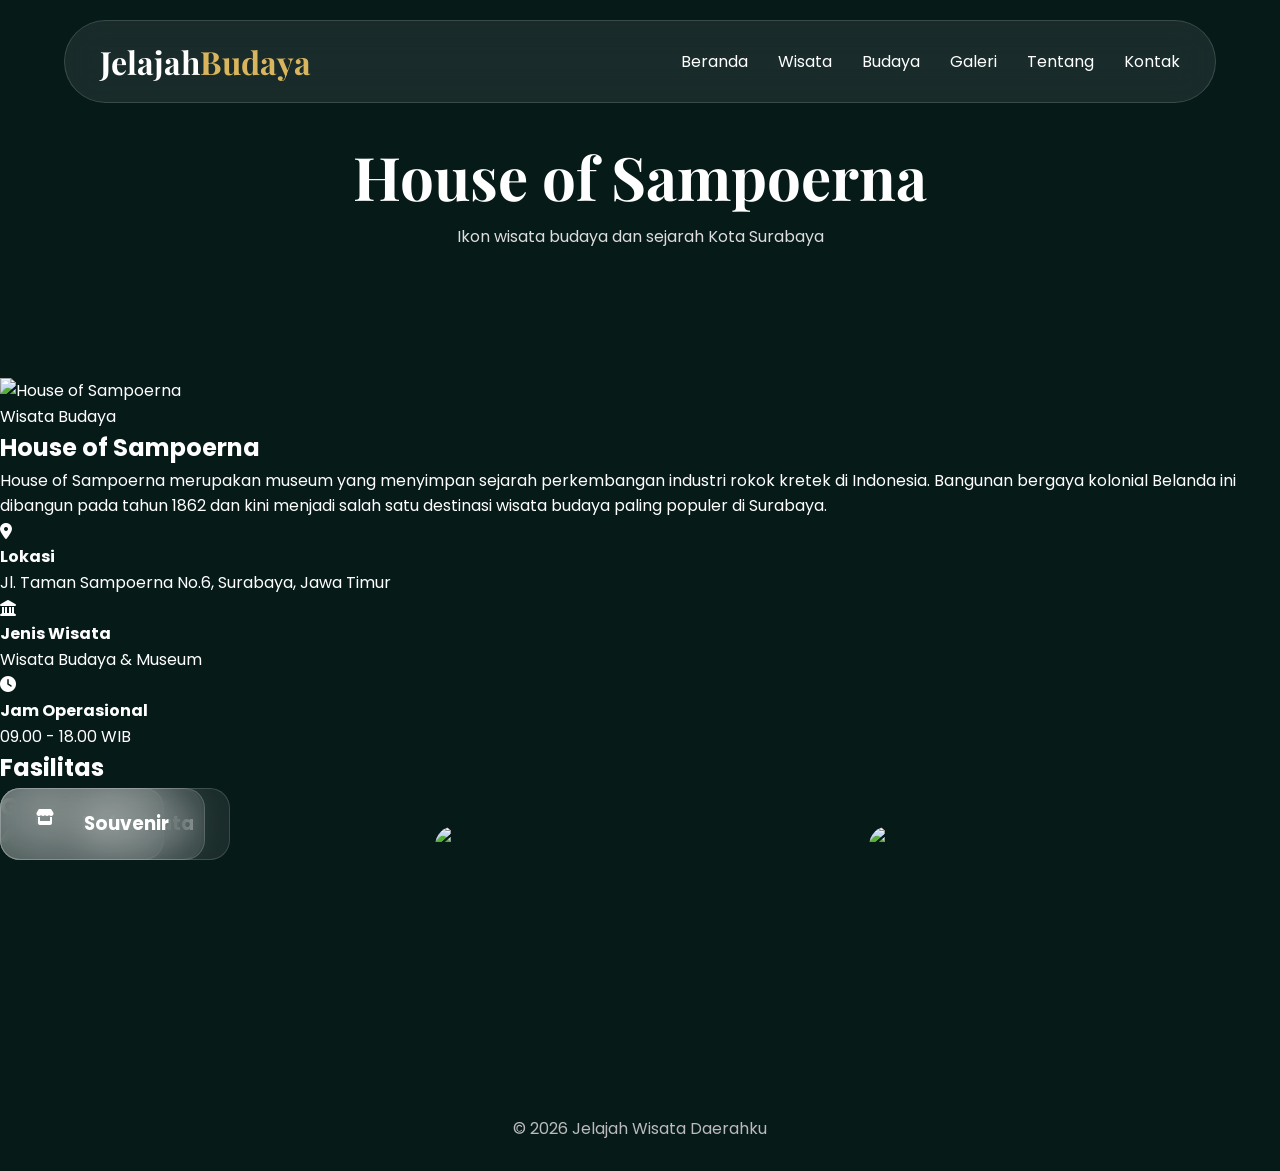
==== budaya_page.html @ b641ee5a "dashboard website" ====
<!DOCTYPE html>
<html lang="id">

<head>

    <meta charset="UTF-8">

    <meta name="viewport" content="width=device-width, initial-scale=1.0">

    <title>Wisata Budaya | House of Sampoerna</title>

    <link rel="stylesheet" href="css/style.css">

    <link rel="preconnect" href="https://fonts.googleapis.com">

    <link href="https://fonts.googleapis.com/css2?family=Poppins:wght@300;400;500;600;700&family=Playfair+Display:wght@700&display=swap"
        rel="stylesheet">

    <link rel="stylesheet"
        href="https://cdnjs.cloudflare.com/ajax/libs/font-awesome/6.7.1/css/all.min.css">

</head>

<body>

    <!-- NAVBAR -->

    <nav>

        <div class="logo">

            Jelajah<span>Budaya</span>

        </div>

       <ul>

            <li><a href="index.html">Beranda</a></li>

            <li><a href="wisata_page.html">Wisata</a></li>

            <li><a href="budaya_page.html">Budaya</a></li>

            <li><a href="galeri_page.html" class="active">Galeri</a></li>

            <li><a href="tentang_page.html">Tentang</a></li>

            <li><a href="kontak_page.html">Kontak</a></li>

        </ul>

    </nav>

    <!-- HERO -->

    <section class="page-hero">

        <h1>

            House of Sampoerna

        </h1>

        <p>

            Ikon wisata budaya dan sejarah Kota Surabaya

        </p>

    </section>

    <!-- DETAIL -->

    <section class="detail-section">

        <div class="detail-image">

            <img src="img/surabaya.jpg" alt="House of Sampoerna">

        </div>

        <div class="detail-content">

            <span>Wisata Budaya</span>

            <h2>

                House of Sampoerna

            </h2>

            <p>

                House of Sampoerna merupakan museum yang menyimpan sejarah
                perkembangan industri rokok kretek di Indonesia. Bangunan
                bergaya kolonial Belanda ini dibangun pada tahun 1862 dan kini
                menjadi salah satu destinasi wisata budaya paling populer di Surabaya.

            </p>

            <div class="info-box">

                <div>

                    <i class="fa-solid fa-location-dot"></i>

                    <h4>Lokasi</h4>

                    <p>

                        Jl. Taman Sampoerna No.6,
                        Surabaya, Jawa Timur

                    </p>

                </div>

                <div>

                    <i class="fa-solid fa-landmark"></i>

                    <h4>Jenis Wisata</h4>

                    <p>

                        Wisata Budaya & Museum

                    </p>

                </div>

                <div>

                    <i class="fa-solid fa-clock"></i>

                    <h4>Jam Operasional</h4>

                    <p>

                        09.00 - 18.00 WIB

                    </p>

                </div>

            </div>

        </div>

    </section>

    <!-- FASILITAS -->

    <section class="facility">

        <h2>

            Fasilitas

        </h2>

        <div class="facility-grid">

            <div class="glass-card">

                <i class="fa-solid fa-camera"></i>

                <h3>Museum</h3>

            </div>

            <div class="glass-card">

                <i class="fa-solid fa-bus"></i>

                <h3>Bus Wisata</h3>

            </div>

            <div class="glass-card">

                <i class="fa-solid fa-mug-hot"></i>

                <h3>Kafe</h3>

            </div>

            <div class="glass-card">

                <i class="fa-solid fa-store"></i>

                <h3>Souvenir</h3>

            </div>

        </div>

    </section>

    <!-- GALERI -->

    <section class="mini-gallery">

        <h2>

            Galeri Wisata

        </h2>

        <div class="gallery-grid">

            <img src="img/gallery1.jpg">

            <img src="img/gallery2.jpg">

            <img src="img/gallery3.jpg">

        </div>

    </section>

    <!-- FOOTER -->

    <footer>

        <p>

            © 2026 Jelajah Wisata Daerahku

        </p>

    </footer>

    <script src="js/script.js"></script>

</body>

</html>
---- css/style.css ----
/* ===========================
JELAJAH BUDAYA - STYLE.CSS
=========================== */

@import url('https://fonts.googleapis.com/css2?family=Poppins:wght@300;400;500;600;700&family=Playfair+Display:wght@600;700&display=swap');

*{
    margin:0;
    padding:0;
    box-sizing:border-box;
    scroll-behavior:smooth;
}

body{
    font-family:'Poppins',sans-serif;
    background:#061a18;
    color:#fff;
    overflow-x:hidden;
    line-height:1.6;
}

img{
    max-width:100%;
    display:block;
}

a{
    text-decoration:none;
    color:inherit;
}

button{
    font-family:'Poppins',sans-serif;
    cursor:pointer;
}

.active{
    color:#d9b65d!important;
}

/* NAVBAR */

nav{
    position:fixed;
    top:20px;
    left:50%;
    transform:translateX(-50%);
    width:90%;
    display:flex;
    justify-content:space-between;
    align-items:center;
    padding:15px 35px;
    border-radius:60px;
    backdrop-filter:blur(20px);
    background:rgba(255,255,255,.08);
    border:1px solid rgba(255,255,255,.15);
    z-index:1000;
}

.logo{
    font-size:32px;
    font-weight:700;
    font-family:'Playfair Display',serif;
}

.logo span{
    color:#d9b65d;
}

nav ul{
    display:flex;
    gap:30px;
    list-style:none;
}

nav ul a{
    transition:.3s;
}

nav ul a:hover{
    color:#d9b65d;
}

nav button{
    background:#d9b65d;
    color:#061a18;
    border:none;
    padding:12px 24px;
    border-radius:30px;
    font-weight:600;
}

/* HERO */

.hero{
    min-height:100vh;
    background:
    linear-gradient(rgba(6,26,24,.65),rgba(6,26,24,.75)),
    url("../img/hero.jpg") center/cover;
    display:flex;
    justify-content:center;
    align-items:center;
    text-align:center;
    position:relative;
}

.hero-content{
    width:70%;
    z-index:2;
}

.hero h1{
    font-family:'Playfair Display',serif;
    font-size:72px;
    margin-bottom:20px;
}

.hero p{
    color:#ddd;
    max-width:900px;
    margin:auto;
}

.hero-btn{
    margin-top:35px;
}

.hero-btn a{
    display:inline-block;
    margin:10px;
    padding:15px 32px;
    border-radius:40px;
    transition:.3s;
}

.hero-btn a:first-child{
    background:#d9b65d;
    color:#061a18;
}

.hero-btn .glass{
    backdrop-filter:blur(15px);
    background:rgba(255,255,255,.08);
    border:1px solid rgba(255,255,255,.15);
}

.hero-btn a:hover{
    transform:translateY(-5px);
}

.glass-card{
    position:absolute;
    bottom:40px;
    display:flex;
    gap:30px;
    padding:20px 35px;
    border-radius:20px;
    backdrop-filter:blur(18px);
    background:rgba(255,255,255,.08);
    border:1px solid rgba(255,255,255,.15);
}

.glass-card h2{
    color:#d9b65d;
}

/* PAGE HERO */

.page-hero{
    height:42vh;
    display:flex;
    flex-direction:column;
    justify-content:center;
    align-items:center;
    text-align:center;
    background:
    linear-gradient(rgba(6,26,24,.75),rgba(6,26,24,.75)),
    url("../img/hero.jpg") center/cover;
}

.page-hero h1{
    font-size:60px;
    font-family:'Playfair Display',serif;
}

.page-hero p{
    color:#ddd;
    width:70%;
}

/* COMMON */

.title{
    text-align:center;
    margin-bottom:60px;
}

.title h2{
    font-family:'Playfair Display',serif;
    font-size:52px;
}

.title p{
    color:#ccc;
}

/* ABOUT */

.about{
    width:90%;
    margin:100px auto;
    display:flex;
    gap:60px;
    align-items:center;
}

.about-image,.about-text{
    flex:1;
}

.about-image img{
    border-radius:25px;
}

.about-text span{
    color:#d9b65d;
    letter-spacing:3px;
}

.about-text h2{
    font-size:48px;
    margin:15px 0;
    font-family:'Playfair Display',serif;
}

.about-text p{
    color:#ddd;
}

.about button{
    margin-top:25px;
    background:#d9b65d;
    color:#061a18;
    border:none;
    padding:15px 28px;
    border-radius:30px;
}

/* DESTINATION */

.destination{
    width:90%;
    margin:100px auto;
}

.cards{
    display:grid;
    grid-template-columns:repeat(auto-fit,minmax(280px,1fr));
    gap:30px;
}

.card{
    border-radius:22px;
    overflow:hidden;
    backdrop-filter:blur(18px);
    background:rgba(255,255,255,.08);
    border:1px solid rgba(255,255,255,.12);
    transition:.35s;
}

.card:hover{
    transform:translateY(-10px);
}

.card img{
    height:250px;
    width:100%;
    object-fit:cover;
}

.content{
    padding:22px;
}

.content h3{
    font-family:'Playfair Display',serif;
    margin-bottom:10px;
}

/* GALLERY */

.gallery,
.gallery-section{
    width:90%;
    margin:100px auto;
}

.gallery-grid,
.gallery-container{
    display:grid;
    grid-template-columns:repeat(auto-fit,minmax(280px,1fr));
    gap:24px;
}

.gallery-grid img,
.gallery-card img{
    border-radius:20px;
    height:260px;
    object-fit:cover;
    transition:.3s;
}

.gallery-grid img:hover{
    transform:scale(1.04);
}

.gallery-card{
    border-radius:20px;
    overflow:hidden;
    backdrop-filter:blur(18px);
    background:rgba(255,255,255,.08);
    border:1px solid rgba(255,255,255,.12);
}

.gallery-card h3{
    padding:18px;
    text-align:center;
}

/* TENTANG */

.about-page,
.team,
.contact-page{
    width:90%;
    margin:100px auto;
}

.about-card,
.glass-item,
.team-card,
.contact-info{
    backdrop-filter:blur(18px);
    background:rgba(255,255,255,.08);
    border:1px solid rgba(255,255,255,.15);
    border-radius:22px;
}

.about-card{
    padding:45px;
    margin-bottom:40px;
}

.about-grid,
.team-grid{
    display:grid;
    grid-template-columns:repeat(auto-fit,minmax(250px,1fr));
    gap:25px;
}

.glass-item,
.team-card{
    padding:35px;
    text-align:center;
}

.glass-item i,
.team-card i{
    font-size:46px;
    color:#d9b65d;
    margin-bottom:15px;
}

/* CONTACT */

.contact-page{
    display:grid;
    grid-template-columns:1fr 1fr;
    gap:40px;
}

.contact-info{
    padding:40px;
}

.contact-info div{
    margin:18px 0;
}

.contact-form{
    display:flex;
    flex-direction:column;
    gap:18px;
}

.contact-form input,
.contact-form textarea{
    padding:16px;
    border:none;
    border-radius:14px;
    background:rgba(255,255,255,.08);
    color:#fff;
}

.contact-form button{
    background:#d9b65d;
    color:#061a18;
    border:none;
    padding:16px;
    border-radius:14px;
    font-weight:700;
}

/* FOOTER */

footer{
    padding:30px;
    text-align:center;
    color:#bbb;
}

/* SCROLLBAR */

::-webkit-scrollbar{
    width:8px;
}
::-webkit-scrollbar-thumb{
    background:#d9b65d;
    border-radius:20px;
}

/* RESPONSIVE */

@media(max-width:992px){

nav{
flex-direction:column;
gap:15px;
padding:20px;
}

nav ul{
flex-wrap:wrap;
justify-content:center;
}

.hero h1{
font-size:50px;
}

.about{
flex-direction:column;
}

.contact-page{
grid-template-columns:1fr;
}

}

@media(max-width:768px){

.hero-content{
width:90%;
}

.hero h1{
font-size:38px;
}

.page-hero h1{
font-size:42px;
}

.glass-card{
flex-direction:column;
}

}
.gallery-section{

    width:90%;

    margin:100px auto;

}

.gallery-container{

    display:grid;

    grid-template-columns:repeat(auto-fit,minmax(320px,1fr));

    gap:30px;

}

.gallery-card{

    backdrop-filter:blur(20px);

    background:rgba(255,255,255,.08);

    border:1px solid rgba(255,255,255,.15);

    border-radius:20px;

    overflow:hidden;

    transition:.4s;

}

.gallery-card:hover{

    transform:translateY(-10px);

}

.gallery-card img{

    width:100%;

    height:280px;

    object-fit:cover;

}

.gallery-card h3{

    padding:20px;

    text-align:center;

    color:white;

}
.about-page{

    width:90%;
    margin:100px auto;

}

.about-card{

    backdrop-filter:blur(18px);

    background:rgba(255,255,255,.08);

    border:1px solid rgba(255,255,255,.15);

    padding:50px;

    border-radius:25px;

    margin-bottom:50px;

}

.about-card h2{

    margin-bottom:20px;

    font-size:42px;

}

.about-card p{

    line-height:34px;

    color:#ddd;

}

.about-grid{

    display:grid;

    grid-template-columns:repeat(auto-fit,minmax(300px,1fr));

    gap:30px;

}

.glass-item{

    backdrop-filter:blur(20px);

    background:rgba(255,255,255,.08);

    border:1px solid rgba(255,255,255,.15);

    padding:40px;

    border-radius:20px;

}

.glass-item i{

    font-size:45px;

    color:#d9b65d;

    margin-bottom:20px;

}

.team{

    width:90%;

    margin:100px auto;

}

.team h2{

    text-align:center;

    margin-bottom:50px;

}

.team-grid{

    display:grid;

    grid-template-columns:repeat(auto-fit,minmax(220px,1fr));

    gap:30px;

}

.team-card{

    backdrop-filter:blur(20px);

    background:rgba(255,255,255,.08);

    border:1px solid rgba(255,255,255,.15);

    border-radius:20px;

    text-align:center;

    padding:40px;

}

.team-card i{

    font-size:50px;

    color:#d9b65d;

    margin-bottom:20px;

}
.contact-page{

    width:90%;

    margin:100px auto;

    display:grid;

    grid-template-columns:1fr 1fr;

    gap:50px;

}

.contact-info{

    backdrop-filter:blur(20px);

    background:rgba(255,255,255,.08);

    border:1px solid rgba(255,255,255,.15);

    padding:50px;

    border-radius:20px;

}

.contact-info h2{

    margin-bottom:30px;

}

.contact-info div{

    margin:25px 0;

    font-size:18px;

}

.contact-info i{

    color:#d9b65d;

    margin-right:10px;

}

.contact-form{

    display:flex;

    flex-direction:column;

    gap:20px;

}

.contact-form input,

.contact-form textarea{

    padding:18px;

    border:none;

    border-radius:15px;

    background:rgba(255,255,255,.08);

    color:white;

    backdrop-filter:blur(20px);

}

.contact-form button{

    padding:18px;

    border:none;

    background:#d9b65d;

    color:#061a18;

    border-radius:15px;

    cursor:pointer;

    font-weight:600;

}
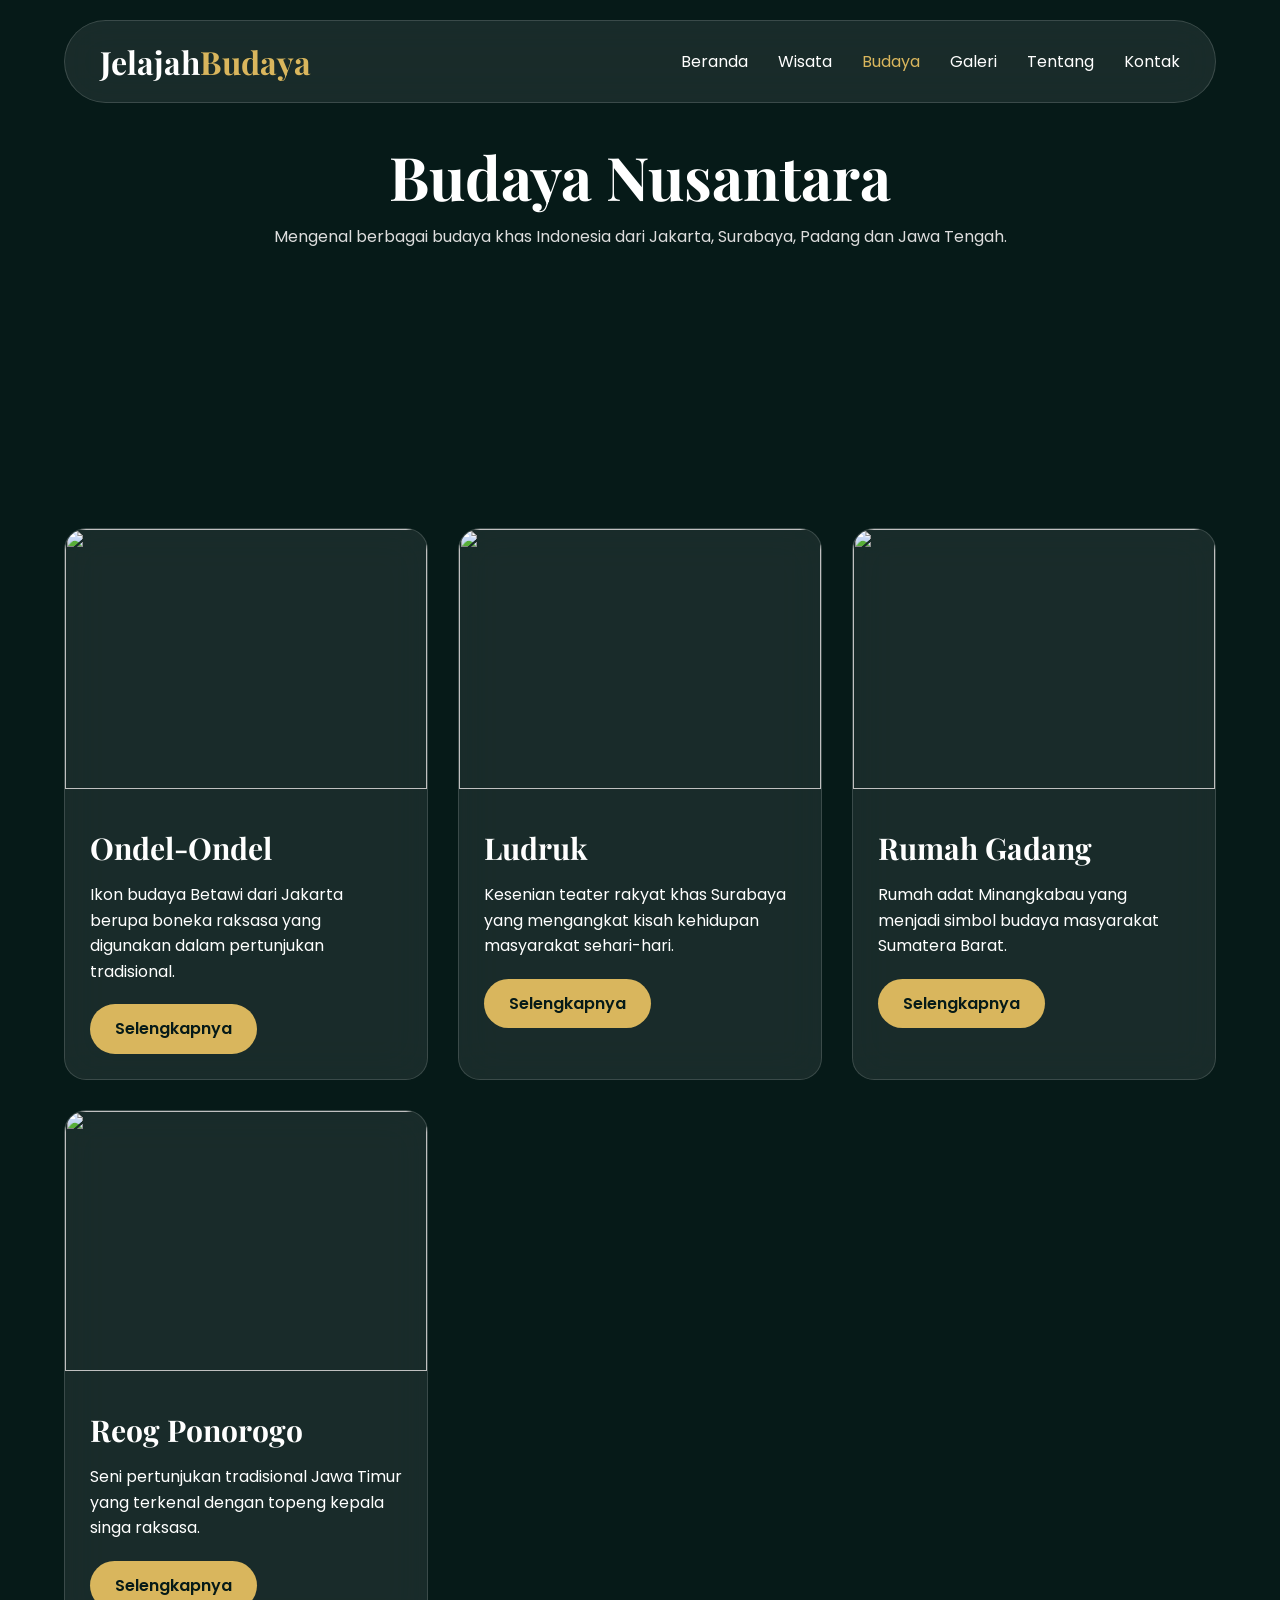
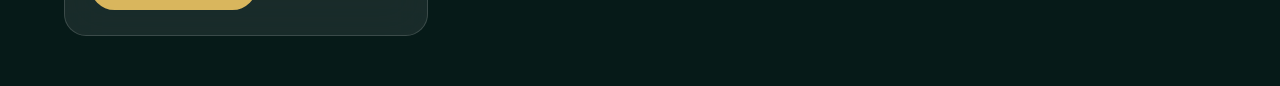
==== commit bba1604c: "add music video" ====
--- a/budaya_page.html
+++ b/budaya_page.html
@@ -2,144 +2,143 @@
 <html lang="id">
 
 <head>
-
     <meta charset="UTF-8">
-
     <meta name="viewport" content="width=device-width, initial-scale=1.0">
-
-    <title>Wisata Budaya | House of Sampoerna</title>
+    <title>Budaya Nusantara</title>
 
     <link rel="stylesheet" href="css/style.css">
 
-    <link rel="preconnect" href="https://fonts.googleapis.com">
-
-    <link href="https://fonts.googleapis.com/css2?family=Poppins:wght@300;400;500;600;700&family=Playfair+Display:wght@700&display=swap"
+    <link
+        href="https://fonts.googleapis.com/css2?family=Poppins:wght@300;400;500;600;700&family=Playfair+Display:wght@700&display=swap"
         rel="stylesheet">
 
-    <link rel="stylesheet"
-        href="https://cdnjs.cloudflare.com/ajax/libs/font-awesome/6.7.1/css/all.min.css">
+    <link rel="stylesheet" href="https://cdnjs.cloudflare.com/ajax/libs/font-awesome/6.7.1/css/all.min.css">
 
 </head>
 
 <body>
 
-    <!-- NAVBAR -->
-
     <nav>
 
         <div class="logo">
-
             Jelajah<span>Budaya</span>
-
         </div>
 
-       <ul>
-
+        <ul>
             <li><a href="index.html">Beranda</a></li>
-
             <li><a href="wisata_page.html">Wisata</a></li>
-
-            <li><a href="budaya_page.html">Budaya</a></li>
-
-            <li><a href="galeri_page.html" class="active">Galeri</a></li>
-
+            <li><a href="budaya_page.html" class="active">Budaya</a></li>
+            <li><a href="galeri_page.html">Galeri</a></li>
             <li><a href="tentang_page.html">Tentang</a></li>
-
             <li><a href="kontak_page.html">Kontak</a></li>
-
         </ul>
 
     </nav>
 
-    <!-- HERO -->
-
     <section class="page-hero">
 
-        <h1>
-
-            House of Sampoerna
-
-        </h1>
+        <h1>Budaya Nusantara</h1>
 
         <p>
-
-            Ikon wisata budaya dan sejarah Kota Surabaya
-
+            Mengenal berbagai budaya khas Indonesia dari Jakarta,
+            Surabaya, Padang dan Jawa Tengah.
         </p>
 
     </section>
 
-    <!-- DETAIL -->
+    <section class="destination">
 
-    <section class="detail-section">
+        <div class="cards">
 
-        <div class="detail-image">
+            <!-- ONDEL ONDEL -->
 
-            <img src="img/surabaya.jpg" alt="House of Sampoerna">
+            <div class="card">
 
-        </div>
+                <img
+                    src="https://dam.mediacorp.sg/image/upload/s--88znyAd9--/c_fill,g_auto,h_468,w_830/fl_relative,g_south_east,l_mediacorp:cna:watermark:2021-08:cna,w_0.1/f_auto,q_auto/v1/mediacorp/cna/image/2023/06/16/ONDEL%20HERO2.jpg?itok=AlSY1a6P">
 
-        <div class="detail-content">
+                <div class="content">
 
-            <span>Wisata Budaya</span>
-
-            <h2>
-
-                House of Sampoerna
-
-            </h2>
-
-            <p>
-
-                House of Sampoerna merupakan museum yang menyimpan sejarah
-                perkembangan industri rokok kretek di Indonesia. Bangunan
-                bergaya kolonial Belanda ini dibangun pada tahun 1862 dan kini
-                menjadi salah satu destinasi wisata budaya paling populer di Surabaya.
-
-            </p>
-
-            <div class="info-box">
-
-                <div>
-
-                    <i class="fa-solid fa-location-dot"></i>
-
-                    <h4>Lokasi</h4>
+                    <h3>Ondel-Ondel</h3>
 
                     <p>
+                        Ikon budaya Betawi dari Jakarta berupa boneka raksasa
+                        yang digunakan dalam pertunjukan tradisional.
+                    </p>
 
-                        Jl. Taman Sampoerna No.6,
-                        Surabaya, Jawa Timur
-
-                    </p>
+                    <a href="ondel_ondel.html" class="detail-btn">
+                        Selengkapnya
+                    </a>
 
                 </div>
 
-                <div>
+            </div>
 
-                    <i class="fa-solid fa-landmark"></i>
+            <!-- LUDRUK -->
 
-                    <h4>Jenis Wisata</h4>
+            <div class="card">
+
+                <img src="https://cdn.grid.id/crop/0x0:0x0/700x465/photo/bobofoto/original/2766_ludruk.jpg">
+
+                <div class="content">
+
+                    <h3>Ludruk</h3>
 
                     <p>
+                        Kesenian teater rakyat khas Surabaya yang mengangkat
+                        kisah kehidupan masyarakat sehari-hari.
+                    </p>
 
-                        Wisata Budaya & Museum
-
-                    </p>
+                    <a href="ludruk.html" class="detail-btn">
+                        Selengkapnya
+                    </a>
 
                 </div>
 
-                <div>
+            </div>
 
-                    <i class="fa-solid fa-clock"></i>
+            <!-- RUMAH GADANG -->
 
-                    <h4>Jam Operasional</h4>
+            <div class="card">
+
+                <img
+                    src="https://www.indonesia.travel/contentassets/90830eb7cbde49599d15941b1e129dc3/rumah-gadang-batingkek.jpeg">
+
+                <div class="content">
+
+                    <h3>Rumah Gadang</h3>
 
                     <p>
+                        Rumah adat Minangkabau yang menjadi simbol budaya
+                        masyarakat Sumatera Barat.
+                    </p>
 
-                        09.00 - 18.00 WIB
+                    <a href="rumah_gadang.html" class="detail-btn">
+                        Selengkapnya
+                    </a>
 
+                </div>
+
+            </div>
+
+            <!-- REOG -->
+
+            <div class="card">
+
+                <img src="https://static.republika.co.id/uploads/images/xlarge/099342500-1665156734-1280-856.jpg">
+
+                <div class="content">
+
+                    <h3>Reog Ponorogo</h3>
+
+                    <p>
+                        Seni pertunjukan tradisional Jawa Timur yang terkenal
+                        dengan topeng kepala singa raksasa.
                     </p>
+
+                    <a href="reog.html" class="detail-btn">
+                        Selengkapnya
+                    </a>
 
                 </div>
 
@@ -149,90 +148,6 @@
 
     </section>
 
-    <!-- FASILITAS -->
-
-    <section class="facility">
-
-        <h2>
-
-            Fasilitas
-
-        </h2>
-
-        <div class="facility-grid">
-
-            <div class="glass-card">
-
-                <i class="fa-solid fa-camera"></i>
-
-                <h3>Museum</h3>
-
-            </div>
-
-            <div class="glass-card">
-
-                <i class="fa-solid fa-bus"></i>
-
-                <h3>Bus Wisata</h3>
-
-            </div>
-
-            <div class="glass-card">
-
-                <i class="fa-solid fa-mug-hot"></i>
-
-                <h3>Kafe</h3>
-
-            </div>
-
-            <div class="glass-card">
-
-                <i class="fa-solid fa-store"></i>
-
-                <h3>Souvenir</h3>
-
-            </div>
-
-        </div>
-
-    </section>
-
-    <!-- GALERI -->
-
-    <section class="mini-gallery">
-
-        <h2>
-
-            Galeri Wisata
-
-        </h2>
-
-        <div class="gallery-grid">
-
-            <img src="img/gallery1.jpg">
-
-            <img src="img/gallery2.jpg">
-
-            <img src="img/gallery3.jpg">
-
-        </div>
-
-    </section>
-
-    <!-- FOOTER -->
-
-    <footer>
-
-        <p>
-
-            © 2026 Jelajah Wisata Daerahku
-
-        </p>
-
-    </footer>
-
-    <script src="js/script.js"></script>
-
 </body>
 
 </html>
--- a/css/style.css
+++ b/css/style.css
@@ -4,754 +4,1000 @@
 
 @import url('https://fonts.googleapis.com/css2?family=Poppins:wght@300;400;500;600;700&family=Playfair+Display:wght@600;700&display=swap');
 
-*{
-    margin:0;
-    padding:0;
-    box-sizing:border-box;
-    scroll-behavior:smooth;
-}
-
-body{
-    font-family:'Poppins',sans-serif;
-    background:#061a18;
-    color:#fff;
-    overflow-x:hidden;
-    line-height:1.6;
-}
-
-img{
-    max-width:100%;
-    display:block;
-}
-
-a{
-    text-decoration:none;
-    color:inherit;
-}
-
-button{
-    font-family:'Poppins',sans-serif;
-    cursor:pointer;
-}
-
-.active{
-    color:#d9b65d!important;
+* {
+    margin: 0;
+    padding: 0;
+    box-sizing: border-box;
+    scroll-behavior: smooth;
+}
+
+body {
+    font-family: 'Poppins', sans-serif;
+    background: #061a18;
+    color: #fff;
+    overflow-x: hidden;
+    line-height: 1.6;
+}
+
+img {
+    max-width: 100%;
+    display: block;
+}
+
+a {
+    text-decoration: none;
+    color: inherit;
+}
+
+button {
+    font-family: 'Poppins', sans-serif;
+    cursor: pointer;
+}
+
+.active {
+    color: #d9b65d !important;
 }
 
 /* NAVBAR */
 
-nav{
-    position:fixed;
-    top:20px;
-    left:50%;
-    transform:translateX(-50%);
-    width:90%;
-    display:flex;
-    justify-content:space-between;
-    align-items:center;
-    padding:15px 35px;
-    border-radius:60px;
-    backdrop-filter:blur(20px);
-    background:rgba(255,255,255,.08);
-    border:1px solid rgba(255,255,255,.15);
-    z-index:1000;
-}
-
-.logo{
-    font-size:32px;
-    font-weight:700;
-    font-family:'Playfair Display',serif;
-}
-
-.logo span{
-    color:#d9b65d;
-}
-
-nav ul{
-    display:flex;
-    gap:30px;
-    list-style:none;
-}
-
-nav ul a{
-    transition:.3s;
-}
-
-nav ul a:hover{
-    color:#d9b65d;
-}
-
-nav button{
-    background:#d9b65d;
-    color:#061a18;
-    border:none;
-    padding:12px 24px;
-    border-radius:30px;
-    font-weight:600;
+nav {
+    position: fixed;
+    top: 20px;
+    left: 50%;
+    transform: translateX(-50%);
+    width: 90%;
+    display: flex;
+    justify-content: space-between;
+    align-items: center;
+    padding: 15px 35px;
+    border-radius: 60px;
+    backdrop-filter: blur(20px);
+    background: rgba(255, 255, 255, .08);
+    border: 1px solid rgba(255, 255, 255, .15);
+    z-index: 1000;
+}
+
+.logo {
+    font-size: 32px;
+    font-weight: 700;
+    font-family: 'Playfair Display', serif;
+}
+
+.logo span {
+    color: #d9b65d;
+}
+
+nav ul {
+    display: flex;
+    gap: 30px;
+    list-style: none;
+}
+
+nav ul a {
+    transition: .3s;
+}
+
+nav ul a:hover {
+    color: #d9b65d;
+}
+
+nav button {
+    background: #d9b65d;
+    color: #061a18;
+    border: none;
+    padding: 12px 24px;
+    border-radius: 30px;
+    font-weight: 600;
 }
 
 /* HERO */
 
-.hero{
-    min-height:100vh;
+.hero {
+    min-height: 100vh;
     background:
-    linear-gradient(rgba(6,26,24,.65),rgba(6,26,24,.75)),
-    url("../img/hero.jpg") center/cover;
-    display:flex;
-    justify-content:center;
-    align-items:center;
-    text-align:center;
-    position:relative;
-}
-
-.hero-content{
-    width:70%;
-    z-index:2;
-}
-
-.hero h1{
-    font-family:'Playfair Display',serif;
-    font-size:72px;
-    margin-bottom:20px;
-}
-
-.hero p{
-    color:#ddd;
-    max-width:900px;
-    margin:auto;
-}
-
-.hero-btn{
-    margin-top:35px;
-}
-
-.hero-btn a{
-    display:inline-block;
-    margin:10px;
-    padding:15px 32px;
-    border-radius:40px;
-    transition:.3s;
-}
-
-.hero-btn a:first-child{
-    background:#d9b65d;
-    color:#061a18;
-}
-
-.hero-btn .glass{
-    backdrop-filter:blur(15px);
-    background:rgba(255,255,255,.08);
-    border:1px solid rgba(255,255,255,.15);
-}
-
-.hero-btn a:hover{
-    transform:translateY(-5px);
-}
-
-.glass-card{
-    position:absolute;
-    bottom:40px;
-    display:flex;
-    gap:30px;
-    padding:20px 35px;
-    border-radius:20px;
-    backdrop-filter:blur(18px);
-    background:rgba(255,255,255,.08);
-    border:1px solid rgba(255,255,255,.15);
-}
-
-.glass-card h2{
-    color:#d9b65d;
+        linear-gradient(rgba(6, 26, 24, .65), rgba(6, 26, 24, .75)),
+        url("../img/hero.jpg") center/cover;
+    display: flex;
+    justify-content: center;
+    align-items: center;
+    text-align: center;
+    position: relative;
+}
+
+.hero-content {
+    width: 70%;
+    z-index: 2;
+}
+
+.hero h1 {
+    font-family: 'Playfair Display', serif;
+    font-size: 72px;
+    margin-bottom: 20px;
+}
+
+.hero p {
+    color: #ddd;
+    max-width: 900px;
+    margin: auto;
+}
+
+.hero-btn {
+    margin-top: 35px;
+}
+
+.hero-btn a {
+    display: inline-block;
+    margin: 10px;
+    padding: 15px 32px;
+    border-radius: 40px;
+    transition: .3s;
+}
+
+.hero-btn a:first-child {
+    background: #d9b65d;
+    color: #061a18;
+}
+
+.hero-btn .glass {
+    backdrop-filter: blur(15px);
+    background: rgba(255, 255, 255, .08);
+    border: 1px solid rgba(255, 255, 255, .15);
+}
+
+.hero-btn a:hover {
+    transform: translateY(-5px);
+}
+
+.glass-card {
+    position: absolute;
+    bottom: 40px;
+    display: flex;
+    gap: 30px;
+    padding: 20px 35px;
+    border-radius: 20px;
+    backdrop-filter: blur(18px);
+    background: rgba(255, 255, 255, .08);
+    border: 1px solid rgba(255, 255, 255, .15);
+}
+
+.glass-card h2 {
+    color: #d9b65d;
 }
 
 /* PAGE HERO */
 
-.page-hero{
-    height:42vh;
-    display:flex;
-    flex-direction:column;
-    justify-content:center;
-    align-items:center;
-    text-align:center;
+.page-hero {
+    height: 42vh;
+    display: flex;
+    flex-direction: column;
+    justify-content: center;
+    align-items: center;
+    text-align: center;
     background:
-    linear-gradient(rgba(6,26,24,.75),rgba(6,26,24,.75)),
-    url("../img/hero.jpg") center/cover;
-}
-
-.page-hero h1{
-    font-size:60px;
-    font-family:'Playfair Display',serif;
-}
-
-.page-hero p{
-    color:#ddd;
-    width:70%;
+        linear-gradient(rgba(6, 26, 24, .75), rgba(6, 26, 24, .75)),
+        url("../img/hero.jpg") center/cover;
+}
+
+.page-hero h1 {
+    font-size: 60px;
+    font-family: 'Playfair Display', serif;
+}
+
+.page-hero p {
+    color: #ddd;
+    width: 70%;
 }
 
 /* COMMON */
 
-.title{
-    text-align:center;
-    margin-bottom:60px;
-}
-
-.title h2{
-    font-family:'Playfair Display',serif;
-    font-size:52px;
-}
-
-.title p{
-    color:#ccc;
+.title {
+    text-align: center;
+    margin-bottom: 60px;
+}
+
+.title h2 {
+    font-family: 'Playfair Display', serif;
+    font-size: 52px;
+}
+
+.title p {
+    color: #ccc;
 }
 
 /* ABOUT */
 
-.about{
-    width:90%;
-    margin:100px auto;
-    display:flex;
-    gap:60px;
-    align-items:center;
-}
-
-.about-image,.about-text{
-    flex:1;
-}
-
-.about-image img{
-    border-radius:25px;
-}
-
-.about-text span{
-    color:#d9b65d;
-    letter-spacing:3px;
-}
-
-.about-text h2{
-    font-size:48px;
-    margin:15px 0;
-    font-family:'Playfair Display',serif;
-}
-
-.about-text p{
-    color:#ddd;
-}
-
-.about button{
-    margin-top:25px;
-    background:#d9b65d;
-    color:#061a18;
-    border:none;
-    padding:15px 28px;
-    border-radius:30px;
+.about {
+    width: 90%;
+    margin: 100px auto;
+    display: flex;
+    gap: 60px;
+    align-items: center;
+}
+
+.about-image,
+.about-text {
+    flex: 1;
+}
+
+.about-image img {
+    border-radius: 25px;
+}
+
+.about-text span {
+    color: #d9b65d;
+    letter-spacing: 3px;
+}
+
+.about-text h2 {
+    font-size: 48px;
+    margin: 15px 0;
+    font-family: 'Playfair Display', serif;
+}
+
+.about-text p {
+    color: #ddd;
+}
+
+.about button {
+    margin-top: 25px;
+    background: #d9b65d;
+    color: #061a18;
+    border: none;
+    padding: 15px 28px;
+    border-radius: 30px;
 }
 
 /* DESTINATION */
 
-.destination{
-    width:90%;
-    margin:100px auto;
-}
-
-.cards{
-    display:grid;
-    grid-template-columns:repeat(auto-fit,minmax(280px,1fr));
-    gap:30px;
-}
-
-.card{
-    border-radius:22px;
-    overflow:hidden;
-    backdrop-filter:blur(18px);
-    background:rgba(255,255,255,.08);
-    border:1px solid rgba(255,255,255,.12);
-    transition:.35s;
-}
-
-.card:hover{
-    transform:translateY(-10px);
-}
-
-.card img{
-    height:250px;
-    width:100%;
-    object-fit:cover;
-}
-
-.content{
-    padding:22px;
-}
-
-.content h3{
-    font-family:'Playfair Display',serif;
-    margin-bottom:10px;
+.destination {
+    width: 90%;
+    margin: 100px auto;
+}
+
+.cards {
+    display: grid;
+    grid-template-columns: repeat(auto-fit, minmax(280px, 1fr));
+    gap: 30px;
+}
+
+.card {
+    border-radius: 22px;
+    overflow: hidden;
+    backdrop-filter: blur(18px);
+    background: rgba(255, 255, 255, .08);
+    border: 1px solid rgba(255, 255, 255, .12);
+    transition: .35s;
+}
+
+.card:hover {
+    transform: translateY(-10px);
+}
+
+.card img {
+    height: 250px;
+    width: 100%;
+    object-fit: cover;
+}
+
+.content {
+    padding: 22px;
+}
+
+.content h3 {
+    font-family: 'Playfair Display', serif;
+    margin-bottom: 10px;
 }
 
 /* GALLERY */
 
 .gallery,
-.gallery-section{
-    width:90%;
-    margin:100px auto;
+.gallery-section {
+    width: 90%;
+    margin: 100px auto;
 }
 
 .gallery-grid,
-.gallery-container{
-    display:grid;
-    grid-template-columns:repeat(auto-fit,minmax(280px,1fr));
-    gap:24px;
+.gallery-container {
+    display: grid;
+    grid-template-columns: repeat(auto-fit, minmax(280px, 1fr));
+    gap: 24px;
 }
 
 .gallery-grid img,
-.gallery-card img{
-    border-radius:20px;
-    height:260px;
-    object-fit:cover;
-    transition:.3s;
-}
-
-.gallery-grid img:hover{
-    transform:scale(1.04);
-}
-
-.gallery-card{
-    border-radius:20px;
-    overflow:hidden;
-    backdrop-filter:blur(18px);
-    background:rgba(255,255,255,.08);
-    border:1px solid rgba(255,255,255,.12);
-}
-
-.gallery-card h3{
-    padding:18px;
-    text-align:center;
+.gallery-card img {
+    border-radius: 20px;
+    height: 260px;
+    object-fit: cover;
+    transition: .3s;
+}
+
+.gallery-grid img:hover {
+    transform: scale(1.04);
+}
+
+.gallery-card {
+    border-radius: 20px;
+    overflow: hidden;
+    backdrop-filter: blur(18px);
+    background: rgba(255, 255, 255, .08);
+    border: 1px solid rgba(255, 255, 255, .12);
+}
+
+.gallery-card h3 {
+    padding: 18px;
+    text-align: center;
 }
 
 /* TENTANG */
 
 .about-page,
 .team,
-.contact-page{
-    width:90%;
-    margin:100px auto;
+.contact-page {
+    width: 90%;
+    margin: 100px auto;
 }
 
 .about-card,
 .glass-item,
 .team-card,
-.contact-info{
-    backdrop-filter:blur(18px);
-    background:rgba(255,255,255,.08);
-    border:1px solid rgba(255,255,255,.15);
-    border-radius:22px;
-}
-
-.about-card{
-    padding:45px;
-    margin-bottom:40px;
+.contact-info {
+    backdrop-filter: blur(18px);
+    background: rgba(255, 255, 255, .08);
+    border: 1px solid rgba(255, 255, 255, .15);
+    border-radius: 22px;
+}
+
+.about-card {
+    padding: 45px;
+    margin-bottom: 40px;
 }
 
 .about-grid,
-.team-grid{
-    display:grid;
-    grid-template-columns:repeat(auto-fit,minmax(250px,1fr));
-    gap:25px;
+.team-grid {
+    display: grid;
+    grid-template-columns: repeat(auto-fit, minmax(250px, 1fr));
+    gap: 25px;
 }
 
 .glass-item,
-.team-card{
-    padding:35px;
-    text-align:center;
+.team-card {
+    padding: 35px;
+    text-align: center;
 }
 
 .glass-item i,
-.team-card i{
-    font-size:46px;
-    color:#d9b65d;
-    margin-bottom:15px;
+.team-card i {
+    font-size: 46px;
+    color: #d9b65d;
+    margin-bottom: 15px;
 }
 
 /* CONTACT */
 
-.contact-page{
-    display:grid;
-    grid-template-columns:1fr 1fr;
-    gap:40px;
-}
-
-.contact-info{
-    padding:40px;
-}
-
-.contact-info div{
-    margin:18px 0;
-}
-
-.contact-form{
-    display:flex;
-    flex-direction:column;
-    gap:18px;
+.contact-page {
+    display: grid;
+    grid-template-columns: 1fr 1fr;
+    gap: 40px;
+}
+
+.contact-info {
+    padding: 40px;
+}
+
+.contact-info div {
+    margin: 18px 0;
+}
+
+.contact-form {
+    display: flex;
+    flex-direction: column;
+    gap: 18px;
 }
 
 .contact-form input,
-.contact-form textarea{
-    padding:16px;
-    border:none;
-    border-radius:14px;
-    background:rgba(255,255,255,.08);
-    color:#fff;
-}
-
-.contact-form button{
-    background:#d9b65d;
-    color:#061a18;
-    border:none;
-    padding:16px;
-    border-radius:14px;
-    font-weight:700;
+.contact-form textarea {
+    padding: 16px;
+    border: none;
+    border-radius: 14px;
+    background: rgba(255, 255, 255, .08);
+    color: #fff;
+}
+
+.contact-form button {
+    background: #d9b65d;
+    color: #061a18;
+    border: none;
+    padding: 16px;
+    border-radius: 14px;
+    font-weight: 700;
 }
 
 /* FOOTER */
 
-footer{
-    padding:30px;
-    text-align:center;
-    color:#bbb;
+footer {
+    padding: 30px;
+    text-align: center;
+    color: #bbb;
 }
 
 /* SCROLLBAR */
 
-::-webkit-scrollbar{
-    width:8px;
-}
-::-webkit-scrollbar-thumb{
-    background:#d9b65d;
-    border-radius:20px;
+::-webkit-scrollbar {
+    width: 8px;
+}
+
+::-webkit-scrollbar-thumb {
+    background: #d9b65d;
+    border-radius: 20px;
 }
 
 /* RESPONSIVE */
 
-@media(max-width:992px){
-
-nav{
-flex-direction:column;
-gap:15px;
-padding:20px;
-}
-
-nav ul{
-flex-wrap:wrap;
-justify-content:center;
-}
-
-.hero h1{
-font-size:50px;
-}
-
-.about{
-flex-direction:column;
-}
-
-.contact-page{
-grid-template-columns:1fr;
-}
-
-}
-
-@media(max-width:768px){
-
-.hero-content{
-width:90%;
-}
-
-.hero h1{
-font-size:38px;
-}
-
-.page-hero h1{
-font-size:42px;
-}
-
-.glass-card{
-flex-direction:column;
-}
-
-}
-.gallery-section{
-
-    width:90%;
-
-    margin:100px auto;
-
-}
-
-.gallery-container{
-
-    display:grid;
-
-    grid-template-columns:repeat(auto-fit,minmax(320px,1fr));
-
-    gap:30px;
-
-}
-
-.gallery-card{
-
-    backdrop-filter:blur(20px);
-
-    background:rgba(255,255,255,.08);
-
-    border:1px solid rgba(255,255,255,.15);
-
-    border-radius:20px;
-
-    overflow:hidden;
-
-    transition:.4s;
-
-}
-
-.gallery-card:hover{
-
-    transform:translateY(-10px);
-
-}
-
-.gallery-card img{
-
-    width:100%;
-
-    height:280px;
-
-    object-fit:cover;
-
-}
-
-.gallery-card h3{
-
-    padding:20px;
-
-    text-align:center;
-
-    color:white;
-
-}
-.about-page{
-
-    width:90%;
-    margin:100px auto;
-
-}
-
-.about-card{
-
-    backdrop-filter:blur(18px);
-
-    background:rgba(255,255,255,.08);
-
-    border:1px solid rgba(255,255,255,.15);
-
-    padding:50px;
-
-    border-radius:25px;
-
-    margin-bottom:50px;
-
-}
-
-.about-card h2{
-
-    margin-bottom:20px;
-
-    font-size:42px;
-
-}
-
-.about-card p{
-
-    line-height:34px;
-
-    color:#ddd;
-
-}
-
-.about-grid{
-
-    display:grid;
-
-    grid-template-columns:repeat(auto-fit,minmax(300px,1fr));
-
-    gap:30px;
-
-}
-
-.glass-item{
-
-    backdrop-filter:blur(20px);
-
-    background:rgba(255,255,255,.08);
-
-    border:1px solid rgba(255,255,255,.15);
-
-    padding:40px;
-
-    border-radius:20px;
-
-}
-
-.glass-item i{
-
-    font-size:45px;
-
-    color:#d9b65d;
-
-    margin-bottom:20px;
-
-}
-
-.team{
-
-    width:90%;
-
-    margin:100px auto;
-
-}
-
-.team h2{
-
-    text-align:center;
-
-    margin-bottom:50px;
-
-}
-
-.team-grid{
-
-    display:grid;
-
-    grid-template-columns:repeat(auto-fit,minmax(220px,1fr));
-
-    gap:30px;
-
-}
-
-.team-card{
-
-    backdrop-filter:blur(20px);
-
-    background:rgba(255,255,255,.08);
-
-    border:1px solid rgba(255,255,255,.15);
-
-    border-radius:20px;
-
-    text-align:center;
-
-    padding:40px;
-
-}
-
-.team-card i{
-
-    font-size:50px;
-
-    color:#d9b65d;
-
-    margin-bottom:20px;
-
-}
-.contact-page{
-
-    width:90%;
-
-    margin:100px auto;
-
-    display:grid;
-
-    grid-template-columns:1fr 1fr;
-
-    gap:50px;
-
-}
-
-.contact-info{
-
-    backdrop-filter:blur(20px);
-
-    background:rgba(255,255,255,.08);
-
-    border:1px solid rgba(255,255,255,.15);
-
-    padding:50px;
-
-    border-radius:20px;
-
-}
-
-.contact-info h2{
-
-    margin-bottom:30px;
-
-}
-
-.contact-info div{
-
-    margin:25px 0;
-
-    font-size:18px;
-
-}
-
-.contact-info i{
-
-    color:#d9b65d;
-
-    margin-right:10px;
-
-}
-
-.contact-form{
-
-    display:flex;
-
-    flex-direction:column;
-
-    gap:20px;
+@media(max-width:992px) {
+
+    nav {
+        flex-direction: column;
+        gap: 15px;
+        padding: 20px;
+    }
+
+    nav ul {
+        flex-wrap: wrap;
+        justify-content: center;
+    }
+
+    .hero h1 {
+        font-size: 50px;
+    }
+
+    .about {
+        flex-direction: column;
+    }
+
+    .contact-page {
+        grid-template-columns: 1fr;
+    }
+
+}
+
+@media(max-width:768px) {
+
+    .hero-content {
+        width: 90%;
+    }
+
+    .hero h1 {
+        font-size: 38px;
+    }
+
+    .page-hero h1 {
+        font-size: 42px;
+    }
+
+    .glass-card {
+        flex-direction: column;
+    }
+
+}
+
+.gallery-section {
+
+    width: 90%;
+
+    margin: 100px auto;
+
+}
+
+.gallery-container {
+
+    display: grid;
+
+    grid-template-columns: repeat(auto-fit, minmax(320px, 1fr));
+
+    gap: 30px;
+
+}
+
+.gallery-card {
+
+    backdrop-filter: blur(20px);
+
+    background: rgba(255, 255, 255, .08);
+
+    border: 1px solid rgba(255, 255, 255, .15);
+
+    border-radius: 20px;
+
+    overflow: hidden;
+
+    transition: .4s;
+
+}
+
+.gallery-card:hover {
+
+    transform: translateY(-10px);
+
+}
+
+.gallery-card img {
+
+    width: 100%;
+
+    height: 280px;
+
+    object-fit: cover;
+
+}
+
+.gallery-card h3 {
+
+    padding: 20px;
+
+    text-align: center;
+
+    color: white;
+
+}
+
+.about-page {
+
+    width: 90%;
+    margin: 100px auto;
+
+}
+
+.about-card {
+
+    backdrop-filter: blur(18px);
+
+    background: rgba(255, 255, 255, .08);
+
+    border: 1px solid rgba(255, 255, 255, .15);
+
+    padding: 50px;
+
+    border-radius: 25px;
+
+    margin-bottom: 50px;
+
+}
+
+.about-card h2 {
+
+    margin-bottom: 20px;
+
+    font-size: 42px;
+
+}
+
+.about-card p {
+
+    line-height: 34px;
+
+    color: #ddd;
+
+}
+
+.about-grid {
+
+    display: grid;
+
+    grid-template-columns: repeat(auto-fit, minmax(300px, 1fr));
+
+    gap: 30px;
+
+}
+
+.glass-item {
+
+    backdrop-filter: blur(20px);
+
+    background: rgba(255, 255, 255, .08);
+
+    border: 1px solid rgba(255, 255, 255, .15);
+
+    padding: 40px;
+
+    border-radius: 20px;
+
+}
+
+.glass-item i {
+
+    font-size: 45px;
+
+    color: #d9b65d;
+
+    margin-bottom: 20px;
+
+}
+
+.team {
+
+    width: 90%;
+
+    margin: 100px auto;
+
+}
+
+.team h2 {
+
+    text-align: center;
+
+    margin-bottom: 50px;
+
+}
+
+.team-grid {
+
+    display: grid;
+
+    grid-template-columns: repeat(auto-fit, minmax(220px, 1fr));
+
+    gap: 30px;
+
+}
+
+.team-card {
+
+    backdrop-filter: blur(20px);
+
+    background: rgba(255, 255, 255, .08);
+
+    border: 1px solid rgba(255, 255, 255, .15);
+
+    border-radius: 20px;
+
+    text-align: center;
+
+    padding: 40px;
+
+}
+
+.team-card i {
+
+    font-size: 50px;
+
+    color: #d9b65d;
+
+    margin-bottom: 20px;
+
+}
+
+.contact-page {
+
+    width: 90%;
+
+    margin: 100px auto;
+
+    display: grid;
+
+    grid-template-columns: 1fr 1fr;
+
+    gap: 50px;
+
+}
+
+.contact-info {
+
+    backdrop-filter: blur(20px);
+
+    background: rgba(255, 255, 255, .08);
+
+    border: 1px solid rgba(255, 255, 255, .15);
+
+    padding: 50px;
+
+    border-radius: 20px;
+
+}
+
+.contact-info h2 {
+
+    margin-bottom: 30px;
+
+}
+
+.contact-info div {
+
+    margin: 25px 0;
+
+    font-size: 18px;
+
+}
+
+.contact-info i {
+
+    color: #d9b65d;
+
+    margin-right: 10px;
+
+}
+
+.contact-form {
+
+    display: flex;
+
+    flex-direction: column;
+
+    gap: 20px;
 
 }
 
 .contact-form input,
 
-.contact-form textarea{
-
-    padding:18px;
-
-    border:none;
-
-    border-radius:15px;
-
-    background:rgba(255,255,255,.08);
-
-    color:white;
-
-    backdrop-filter:blur(20px);
-
-}
-
-.contact-form button{
-
-    padding:18px;
-
-    border:none;
-
-    background:#d9b65d;
-
-    color:#061a18;
-
-    border-radius:15px;
-
-    cursor:pointer;
-
-    font-weight:600;
-
+.contact-form textarea {
+
+    padding: 18px;
+
+    border: none;
+
+    border-radius: 15px;
+
+    background: rgba(255, 255, 255, .08);
+
+    color: white;
+
+    backdrop-filter: blur(20px);
+
+}
+
+.contact-form button {
+
+    padding: 18px;
+
+    border: none;
+
+    background: #d9b65d;
+
+    color: #061a18;
+
+    border-radius: 15px;
+
+    cursor: pointer;
+
+    font-weight: 600;
+
+}
+
+.cards {
+
+    display: grid;
+
+    grid-template-columns: repeat(auto-fit, minmax(320px, 1fr));
+
+    gap: 30px;
+
+    margin-top: 60px;
+
+}
+
+.card {
+
+    overflow: hidden;
+
+    border-radius: 22px;
+
+    background: rgba(255, 255, 255, .08);
+
+    backdrop-filter: blur(20px);
+
+    border: 1px solid rgba(255, 255, 255, .15);
+
+    transition: .4s;
+
+}
+
+.card:hover {
+
+    transform: translateY(-10px);
+
+}
+
+.card img {
+
+    width: 100%;
+
+    height: 260px;
+
+    object-fit: cover;
+
+}
+
+.content {
+
+    padding: 25px;
+
+}
+
+.content span {
+
+    color: #d9b65d;
+
+}
+
+.content h3 {
+
+    margin: 10px 0;
+
+    font-size: 30px;
+
+    font-family: 'Playfair Display', serif;
+
+}
+
+.content a {
+
+    display: inline-block;
+
+    margin-top: 20px;
+
+    background: #d9b65d;
+
+    color: #061a18;
+
+    padding: 12px 25px;
+
+    border-radius: 30px;
+
+}
+
+.show {
+    opacity: 1 !important;
+    transform: translateY(0) !important;
+}
+
+.about,
+.card,
+.gallery-card,
+.about-card,
+.team-card,
+.glass-card {
+
+    opacity: 2;
+    transform: translateY(50px);
+    transition: .8s;
+}
+
+.detail-section {
+    width: 90%;
+    margin: 100px auto;
+    display: grid;
+    grid-template-columns: 1fr 1fr;
+    gap: 50px;
+    align-items: center;
+}
+
+.detail-image img {
+    width: 100%;
+    height: 500px;
+    object-fit: cover;
+    border-radius: 25px;
+}
+
+.detail-content span {
+    color: #d9b65d;
+    letter-spacing: 2px;
+}
+
+.detail-content h2 {
+    font-size: 50px;
+    margin: 15px 0;
+    font-family: 'Playfair Display', serif;
+}
+
+.detail-content p {
+    color: #ddd;
+    margin-bottom: 20px;
+}
+
+.btn-detail {
+    display: inline-block;
+    margin-top: 20px;
+    padding: 14px 28px;
+    background: #d9b65d;
+    color: #061a18;
+    border-radius: 30px;
+    font-weight: 600;
+}
+
+@media(max-width:768px) {
+    .detail-section {
+        grid-template-columns: 1fr;
+    }
+
+    .detail-image img {
+        height: 300px;
+    }
+}
+
+.detail-btn {
+    display: inline-block;
+    margin-top: 15px;
+    padding: 12px 25px;
+    background: #d9b65d;
+    color: #061a18;
+    border-radius: 30px;
+    font-weight: 600;
+    transition: .3s;
+}
+
+.detail-btn:hover {
+    transform: translateY(-3px);
+}
+
+.hero {
+    position: relative;
+    min-height: 100vh;
+    overflow: hidden;
+}
+
+.hero-video {
+    position: absolute;
+    top: 0;
+    left: 0;
+    width: 100%;
+    height: 100%;
+    object-fit: cover;
+    z-index: -2;
+}
+
+.overlay {
+    position: absolute;
+    inset: 0;
+    background: rgba(0, 0, 0, 0.1);
+    z-index: -1;
+    filter: brightness(1.2) contrast(1.1);
+}
+
+.hero-content {
+    position: relative;
+    z-index: 2;
+}
+
+.glass-card {
+    position: relative;
+    z-index: 2;
+}
+
+.music-btn {
+    position: fixed;
+    bottom: 25px;
+    right: 25px;
+    width: 60px;
+    height: 60px;
+    border-radius: 50%;
+    border: none;
+    cursor: pointer;
+
+    background: rgba(255, 255, 255, 0.15);
+    backdrop-filter: blur(12px);
+
+    color: #e0bc63;
+    font-size: 22px;
+
+    z-index: 9999;
+
+    box-shadow: 0 8px 25px rgba(0, 0, 0, .3);
+
+    transition: .3s;
+}
+
+.music-btn:hover {
+    transform: scale(1.1);
+}
+
+.music-playing {
+    animation: spin 3s linear infinite;
+}
+
+@keyframes spin {
+    from {
+        transform: rotate(0deg);
+    }
+
+    to {
+        transform: rotate(360deg);
+    }
 }
